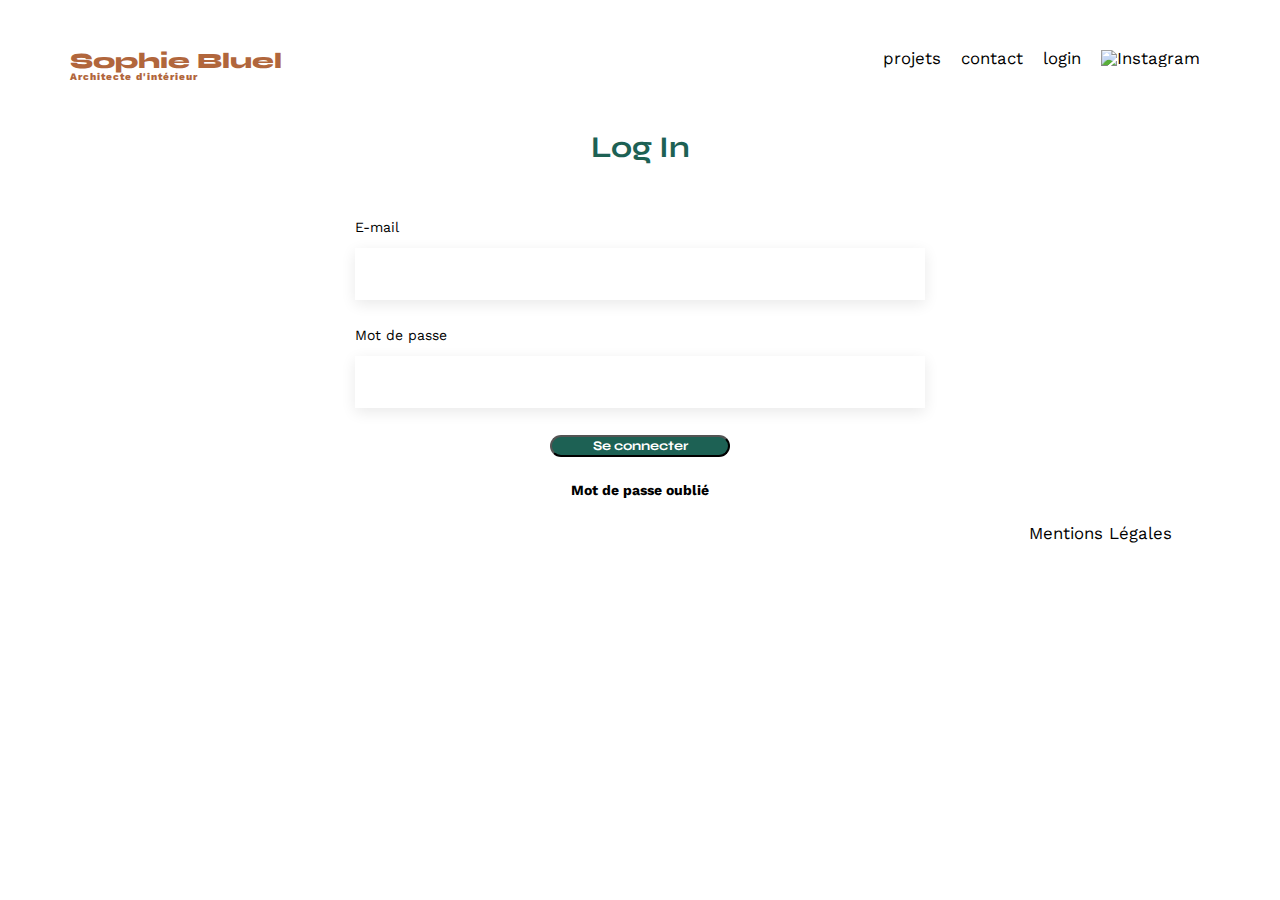
==== FrontEnd/login.html @ f7fe7109 "page de login" ====
<!DOCTYPE html>
<html lang="en">

<head>
    <meta charset="UTF-8">
    <title>Sophie Bluel - Architecte d'intérieur</title>
    <meta name="viewport" content="width=device-width, initial-scale=1.0">
    <link rel="preconnect" href="https://fonts.googleapis.com">
    <link rel="preconnect" href="https://fonts.gstatic.com" crossorigin>
    <link href="https://fonts.googleapis.com/css2?family=Syne:wght@700;800&family=Work+Sans&display=swap"
        rel="stylesheet">
    <meta name="description" content="">
    <link rel="stylesheet" href="./assets/style.css">
</head>

<body>
    <header>
        <h1>Sophie Bluel <span>Architecte d'intérieur</span></h1>
        <nav>
            <ul>
                <li>projets</li>
                <li>contact</li>
                <li>login</li>
                <li><img src="./assets/icons/instagram.png" alt="Instagram"></li>
            </ul>
        </nav>
    </header>
    <main>
        <section id="Log-In">
        <h2>Log In</h2>
        <form action="#" method="post" class="form">

        <label for="email" class="label">E-mail</label>
        <input type="email" class="input" id="email"
        pattern="^[\w-\.]+@([\w-]+\.)+[\w-]{2,4}$" />

        <label for="password" class="label">Mot de passe</label>
        <input type="password" class="input" id="pass" name="password">

        <input type="submit" value="Se connecter">

        <span id="forgotten-password">Mot de passe oublié</span>
    </form>
    </section>
    </main>
    <footer>
		<nav>
			<ul>
				<li>Mentions Légales</li>
			</ul>
		</nav>
	</footer>
</body>

</html>
---- FrontEnd/assets/style.css ----
/* http://meyerweb.com/eric/tools/css/reset/
   v2.0 | 20110126
   License: none (public domain)
*/

html,
body,
div,
span,
applet,
object,
iframe,
h1,
h2,
h3,
h4,
h5,
h6,
p,
blockquote,
pre,
a,
abbr,
acronym,
address,
big,
cite,
code,
del,
dfn,
em,
img,
ins,
kbd,
q,
s,
samp,
small,
strike,
strong,
sub,
sup,
tt,
var,
b,
u,
i,
center,
dl,
dt,
dd,
ol,
ul,
li,
fieldset,
form,
label,
legend,
table,
caption,
tbody,
tfoot,
thead,
tr,
th,
td,
article,
aside,
canvas,
details,
embed,
figure,
figcaption,
footer,
header,
hgroup,
menu,
nav,
output,
ruby,
section,
summary,
time,
mark,
audio,
video {
	margin: 0;
	padding: 0;
	border: 0;
	font-size: 100%;
	font: inherit;
	vertical-align: baseline;
}

/* HTML5 display-role reset for older browsers */
article,
aside,
details,
figcaption,
figure,
footer,
header,
hgroup,
menu,
nav,
section {
	display: block;
}

body {
	line-height: 1;
}

ol,
ul {
	list-style: none;
}

blockquote,
q {
	quotes: none;
}

blockquote:before,
blockquote:after,
q:before,
q:after {
	content: '';
	content: none;
}

table {
	border-collapse: collapse;
	border-spacing: 0;
}

/** end reset css**/
body {
	max-width: 1140px;
	margin: auto;
	font-family: 'Work Sans';
	font-size: 14px;
}

header {
	display: flex;
	justify-content: space-between;
	margin: 50px 0
}

section {
	margin: 50px 0
}

h1 {
	display: flex;
	flex-direction: column;
	font-family: 'Syne';
	font-size: 22px;
	font-weight: 800;
	color: #B1663C
}

h1>span {
	font-family: 'Work Sans';
	font-size: 10px;
	letter-spacing: 0.1em;
	;
}

h2 {
	font-family: 'Syne';
	font-weight: 700;
	font-size: 30px;
	color: #1D6154
}

/* nav menu */

nav ul {
	display: flex;
	align-items: center;
	list-style-type: none;

}

nav li {
	padding: 0 10px;
	font-size: 1.2em;
}

li:hover {
	color: #B1663C;
}


/*intro*/

#introduction {
	display: flex;
	align-items: center;
}

#introduction figure {
	flex: 1
}

#introduction img {
	display: block;
	margin: auto;
	width: 80%;
}

#introduction article {
	flex: 1
}

#introduction h2 {
	margin-bottom: 1em;
}

#introduction p {
	margin-bottom: 0.5em;
}

/*Gallery */
#portfolio h2 {
	text-align: center;
	margin-bottom: 1em;
}

.categories {
	display: flex;
	flex-direction: row;
	justify-content: center;
	align-items: center;
}

.category-item {
	display: flex;
	gap: 10px;
	border: solid 3px;
	border-color: #1D6154;
	border-radius: 100px;
	margin: 10px;
	padding-right: 20px;
	padding-left: 20px;
	padding-top: 5px;
	padding-bottom: 5px;
	color: #1D6154;
}

.category-item:hover {
	color: white;
	background-color: #1D6154;
	cursor: pointer;
}

.active {
	color: white;
	background-color: #1D6154;
}

.gallery {
	width: 100%;
	display: grid;
	grid-template-columns: 1fr 1fr 1fr;
	grid-column-gap: 20px;
	grid-row-gap: 20px;
}

.gallery img {
	width: 100%;

}

/* Contact */

#contact {
	width: 50%;
	margin: auto;
}

#contact>* {
	text-align: center;

}

#contact h2 {
	margin-bottom: 20px;
}

.form {	
	margin-top: 30px;
	display: flex;
	flex-direction: column;
}

.input {
	height: 50px;
	font-size: 1.2em;
	border: none;
	box-shadow: 0px 4px 14px rgba(0, 0, 0, 0.09);
}

.label {
	margin: 2em 0 1em 0;
	text-align: left;
}

#contact textarea {
	border: none;
	box-shadow: 0px 4px 14px rgba(0, 0, 0, 0.09);
}

input[type="submit"] {
	font-family: 'Syne';
	font-weight: 700;
	color: white;
	background-color: #1D6154;
	margin: 2em auto;
	width: 180px;
	text-align: center;
	border-radius: 60px;
}

/* footer */

footer nav ul {
	display: flex;
	justify-content: flex-end;
	margin: 2em
}


/* Log-in*/

#Log-In {
	width: 50%;
	margin: auto;
}

#Log-In h2 {
	text-align: center;
}

#forgotten-password {
	text-align: center;
	font-weight: bold;
}

#forgotten-password:hover {
	text-decoration: underline;
}
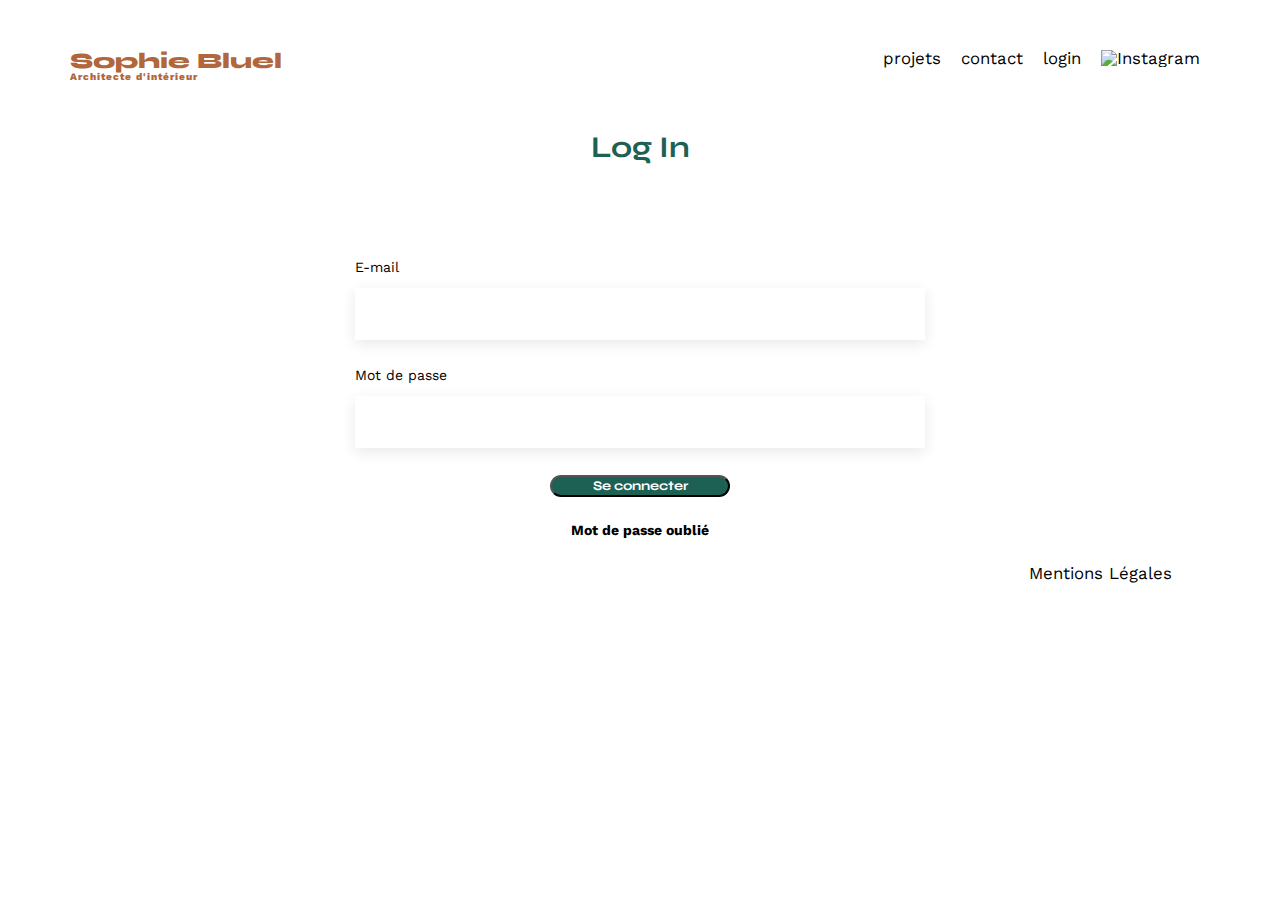
==== commit 07176c6c: "login + comm index" ====
--- a/FrontEnd/login.html
+++ b/FrontEnd/login.html
@@ -10,7 +10,7 @@
     <link href="https://fonts.googleapis.com/css2?family=Syne:wght@700;800&family=Work+Sans&display=swap"
         rel="stylesheet">
     <meta name="description" content="">
-    <link rel="stylesheet" href="./assets/style.css">
+    <link rel="stylesheet" href="./assets/style.css">    
 </head>
 
 <body>
@@ -28,11 +28,13 @@
     <main>
         <section id="Log-In">
         <h2>Log In</h2>
-        <form action="#" method="post" class="form">
+        <div class="error" id="login-error" style="visibility:hidden;">
+            
+        </div>
+        <form action="#" method="post" class="form"  id="connexion">
 
         <label for="email" class="label">E-mail</label>
-        <input type="email" class="input" id="email"
-        pattern="^[\w-\.]+@([\w-]+\.)+[\w-]{2,4}$" />
+        <input type="email" class="input" id="email"/>
 
         <label for="password" class="label">Mot de passe</label>
         <input type="password" class="input" id="pass" name="password">
@@ -50,6 +52,7 @@
 			</ul>
 		</nav>
 	</footer>
+    <script src="login.js"></script>
 </body>
 
 </html>--- a/FrontEnd/assets/style.css
+++ b/FrontEnd/assets/style.css
@@ -175,6 +175,7 @@
 	color: #1D6154
 }
 
+
 /* nav menu */
 
 nav ul {
@@ -351,4 +352,13 @@
 
 #forgotten-password:hover {
 	text-decoration: underline;
+}
+
+#login-error {
+	display: flex;
+	margin-top: 40px;
+	justify-content: center;
+	font-weight: bold;
+	color: red;
+	
 }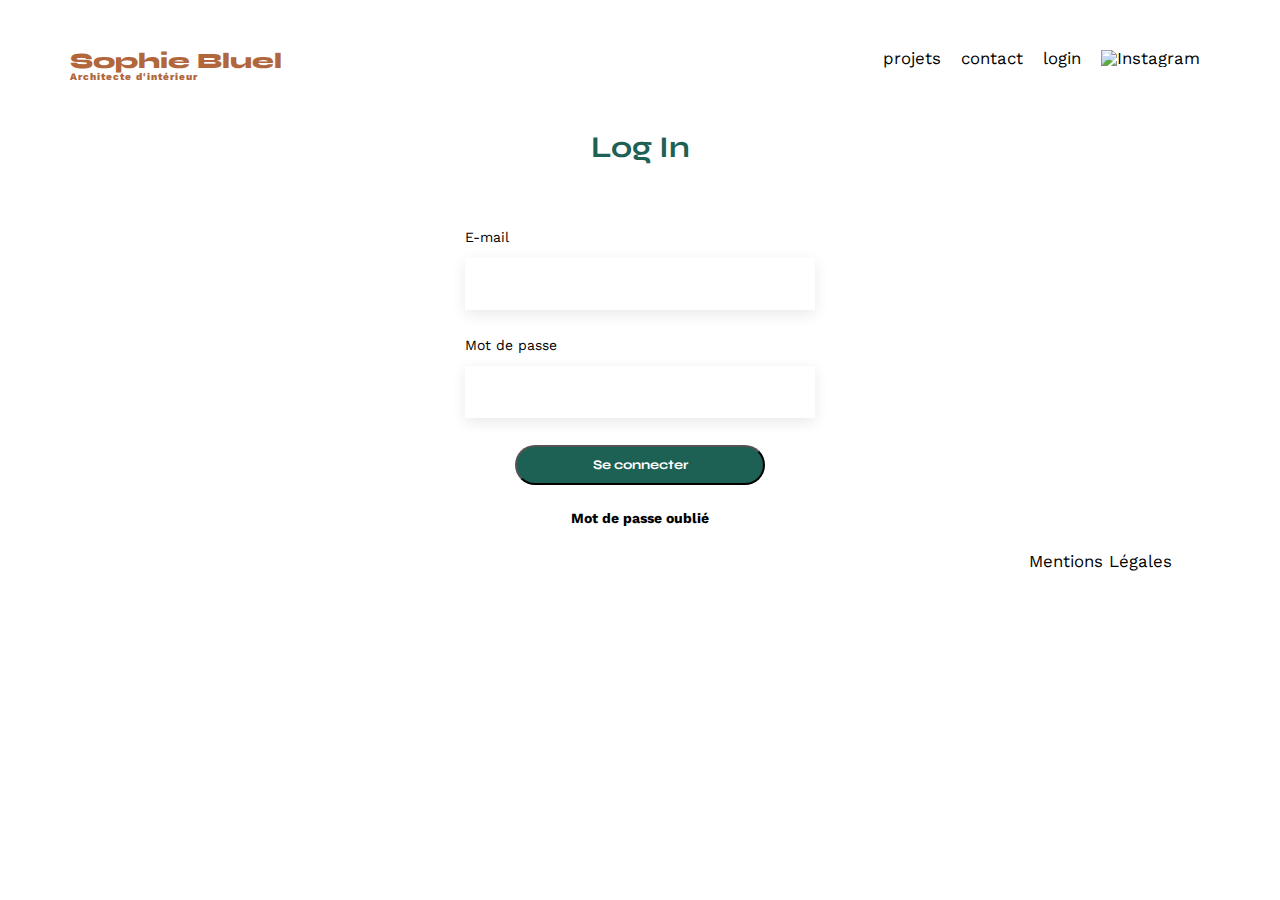
==== commit 8f17409c: "retrait style html" ====
--- a/FrontEnd/login.html
+++ b/FrontEnd/login.html
@@ -20,7 +20,7 @@
             <ul>
                 <li>projets</li>
                 <li>contact</li>
-                <li>login</li>
+				<li id="nav-connexion" ></li>
                 <li><img src="./assets/icons/instagram.png" alt="Instagram"></li>
             </ul>
         </nav>
@@ -28,7 +28,7 @@
     <main>
         <section id="Log-In">
         <h2>Log In</h2>
-        <div class="error" id="login-error" style="visibility:hidden;">
+        <div class="error" id="login-error">
             
         </div>
         <form action="#" method="post" class="form"  id="connexion">
@@ -52,6 +52,7 @@
 			</ul>
 		</nav>
 	</footer>
+	<script src="auth.js"></script>
     <script src="login.js"></script>
 </body>
 
--- a/FrontEnd/assets/style.css
+++ b/FrontEnd/assets/style.css
@@ -175,6 +175,17 @@
 	color: #1D6154
 }
 
+/*header*/
+#bandeau-id {
+	background-color: black;
+	color: white;
+	justify-content: center;
+	padding: 10px;
+}
+
+.white-icone {
+	color: white;
+}
 
 /* nav menu */
 
@@ -192,6 +203,7 @@
 
 li:hover {
 	color: #B1663C;
+	cursor: pointer;
 }
 
 
@@ -200,6 +212,7 @@
 #introduction {
 	display: flex;
 	align-items: center;
+	padding-bottom: 100px;
 }
 
 #introduction figure {
@@ -235,6 +248,8 @@
 	flex-direction: row;
 	justify-content: center;
 	align-items: center;
+	padding-bottom: 40px;
+	font-weight: bold;
 }
 
 .category-item {
@@ -275,11 +290,35 @@
 
 }
 
+/*login gallery*/
+
+.Projets {
+	display: flex;
+	flex-direction: row;
+	align-items: baseline;
+	justify-content: center;
+	
+}
+
+.black-icone {
+	color: black;
+}
+
+#btn-modifier {
+	padding-left: 30px;
+}
+#btn-modifier:hover {
+	cursor: pointer;
+}
+
 /* Contact */
 
 #contact {
+	display: flex;
+	flex-direction: column;
 	width: 50%;
 	margin: auto;
+	align-items: center;
 }
 
 #contact>* {
@@ -291,10 +330,10 @@
 	margin-bottom: 20px;
 }
 
-.form {	
-	margin-top: 30px;
+.form {		
 	display: flex;
 	flex-direction: column;
+	width: 25em;
 }
 
 .input {
@@ -312,6 +351,7 @@
 #contact textarea {
 	border: none;
 	box-shadow: 0px 4px 14px rgba(0, 0, 0, 0.09);
+	height: 10em;
 }
 
 input[type="submit"] {
@@ -320,7 +360,8 @@
 	color: white;
 	background-color: #1D6154;
 	margin: 2em auto;
-	width: 180px;
+	width: 250px;
+	height: 40px;
 	text-align: center;
 	border-radius: 60px;
 }
@@ -337,8 +378,11 @@
 /* Log-in*/
 
 #Log-In {
-	width: 50%;
-	margin: auto;
+	display: flex;
+    flex-direction: column;
+    align-items: center;
+    width: 50%;
+    margin: auto;
 }
 
 #Log-In h2 {
@@ -360,5 +404,110 @@
 	justify-content: center;
 	font-weight: bold;
 	color: red;
+	visibility:hidden;
+}
+
+
+/*modal*/
+
+.modal-container {
+	display: flex;	
+	position: absolute;	
+	height: 45vw;
+	width: 40vw;
+	margin-left:auto;
+	margin-right: auto;
+	top: 34vw;
+	left: 0;
+	right: 0;
+	overflow-x: hidden;
+	overflow-y: scroll;
+}
+
+.modal-wrapper {
+	background-color: white;
+	flex-direction: column;		
+	width: 100%;
+	display: flex;
+	align-items: center;	
+	border: 1px solid #888;
+	border-radius: 10px;
+	padding-left: 80px;
+	padding-right: 80px;
+}
+
+
+
+#js-close-modal {
+	display: flex;
+	flex-direction: row;
+	align-self: end;
+	margin-right: -60px;
+	margin-top: 25px;
+	background-color: white;
+	border: none;
+}
+
+
+/*modal-gallery*/
+
+.modal-gallery {
+	display: flex;
+	flex-direction: column;
+	height: 100%;
+	width: 100%;
+}
+
+#modal-gallery {
+	display: flex;
+	flex-direction: column;
+}
+
+.title-modal {
+	display: flex;
+	align-self: center;
+	font-size: 20px;
+	font-weight: 100;
+	padding-top: 20px;
+	padding-bottom: 18px;
+
+
+}
+
+#modal-works-list {
+	display: flex;
+	flex-direction: row;
+	flex-wrap: wrap;
+	padding: 10px;
+	justify-content:space-between;
+	border-bottom: 1px solid;
+	border-color: #888;
+	padding-bottom: 80px;
 	
-}+
+}
+#modal-works-list img {
+	width: 6em;
+	padding-top: 30px;
+}
+
+
+/*modale-add*/
+#modal-add {
+	display: flex;
+	flex-direction: column;	
+	}
+
+#return {
+	display: flex;
+	align-self: flex-start;
+	border: none;
+	background-color: white;
+	margin-left: -60px;
+	margin-top: -15px;
+}
+
+.disabled {
+	opacity: 0.5;
+}
+
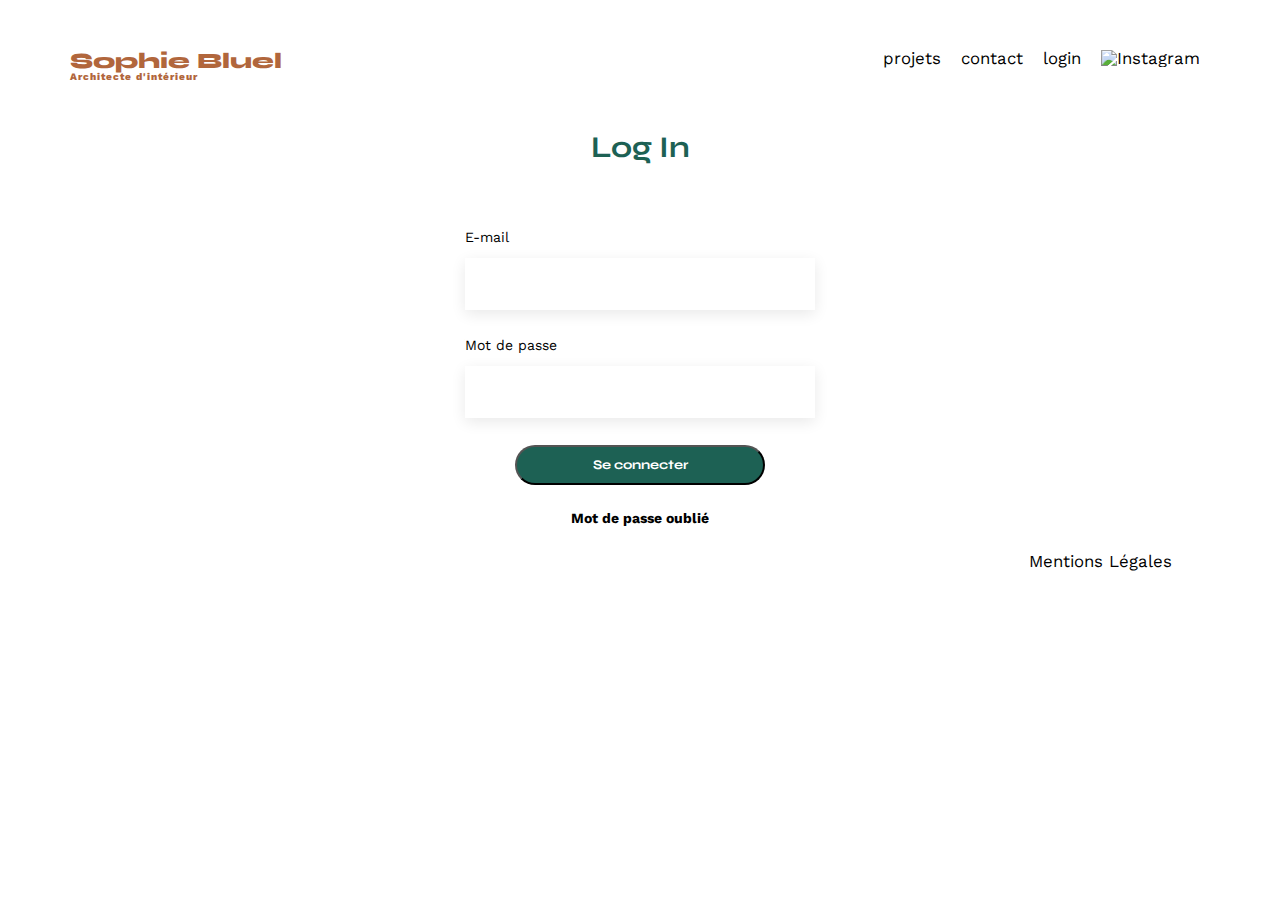
==== commit 3e66beb0: "ctrl k f" ====
--- a/FrontEnd/login.html
+++ b/FrontEnd/login.html
@@ -1,5 +1,5 @@
 <!DOCTYPE html>
-<html lang="en">
+<html lang="fr">
 
 <head>
     <meta charset="UTF-8">
@@ -10,7 +10,7 @@
     <link href="https://fonts.googleapis.com/css2?family=Syne:wght@700;800&family=Work+Sans&display=swap"
         rel="stylesheet">
     <meta name="description" content="">
-    <link rel="stylesheet" href="./assets/style.css">    
+    <link rel="stylesheet" href="./assets/style.css">
 </head>
 
 <body>
@@ -20,39 +20,39 @@
             <ul>
                 <li>projets</li>
                 <li>contact</li>
-				<li id="nav-connexion" ></li>
+                <li id="nav-connexion"></li>
                 <li><img src="./assets/icons/instagram.png" alt="Instagram"></li>
             </ul>
         </nav>
     </header>
     <main>
         <section id="Log-In">
-        <h2>Log In</h2>
-        <div class="error" id="login-error">
-            
-        </div>
-        <form action="#" method="post" class="form"  id="connexion">
+            <h2>Log In</h2>
+            <div class="error" id="login-error">
 
-        <label for="email" class="label">E-mail</label>
-        <input type="email" class="input" id="email"/>
+            </div>
+            <form action="#" method="post" class="form" id="connexion">
 
-        <label for="password" class="label">Mot de passe</label>
-        <input type="password" class="input" id="pass" name="password">
+                <label for="email" class="label">E-mail</label>
+                <input type="email" class="input" id="email">
 
-        <input type="submit" value="Se connecter">
+                <label for="pass" class="label">Mot de passe</label>
+                <input type="password" class="input" id="pass" name="password">
 
-        <span id="forgotten-password">Mot de passe oublié</span>
-    </form>
-    </section>
+                <input type="submit" value="Se connecter">
+
+                <span id="forgotten-password">Mot de passe oublié</span>
+            </form>
+        </section>
     </main>
     <footer>
-		<nav>
-			<ul>
-				<li>Mentions Légales</li>
-			</ul>
-		</nav>
-	</footer>
-	<script src="auth.js"></script>
+        <nav>
+            <ul>
+                <li>Mentions Légales</li>
+            </ul>
+        </nav>
+    </footer>
+    <script src="auth.js"></script>
     <script src="login.js"></script>
 </body>
 
--- a/FrontEnd/assets/style.css
+++ b/FrontEnd/assets/style.css
@@ -285,9 +285,14 @@
 	grid-row-gap: 20px;
 }
 
+.gallery figure {
+	height: 490px;
+}
+
 .gallery img {
 	width: 100%;
-
+	height: inherit;
+	object-fit: scale-down;
 }
 
 /*login gallery*/
@@ -297,20 +302,30 @@
 	flex-direction: row;
 	align-items: baseline;
 	justify-content: center;
-	
+
 }
 
 .black-icone {
 	color: black;
 }
 
+
+
+
 #btn-modifier {
-	padding-left: 30px;
-}
+	padding-left: 10px;
+}
+
 #btn-modifier:hover {
 	cursor: pointer;
 }
 
+#btnModifier {
+	display: flex;
+	flex-direction: row;
+	padding-left: 30px;
+}
+
 /* Contact */
 
 #contact {
@@ -330,7 +345,7 @@
 	margin-bottom: 20px;
 }
 
-.form {		
+.form {
 	display: flex;
 	flex-direction: column;
 	width: 25em;
@@ -355,6 +370,8 @@
 }
 
 input[type="submit"] {
+	display: flex;
+	justify-content: center;
 	font-family: 'Syne';
 	font-weight: 700;
 	color: white;
@@ -366,6 +383,20 @@
 	border-radius: 60px;
 }
 
+.btn-bluel {
+	font-family: 'Syne';
+	font-weight: 700;
+	background-color: lightsteelblue;
+	color: #1D6154;
+	margin: 2em auto;
+	width: 250px;
+	height: 40px;
+	text-align: center;
+	border-radius: 60px;
+	border: none;
+	align-content: center;
+}
+
 /* footer */
 
 footer nav ul {
@@ -379,10 +410,10 @@
 
 #Log-In {
 	display: flex;
-    flex-direction: column;
-    align-items: center;
-    width: 50%;
-    margin: auto;
+	flex-direction: column;
+	align-items: center;
+	width: 50%;
+	margin: auto;
 }
 
 #Log-In h2 {
@@ -398,42 +429,39 @@
 	text-decoration: underline;
 }
 
-#login-error {
-	display: flex;
-	margin-top: 40px;
-	justify-content: center;
-	font-weight: bold;
-	color: red;
-	visibility:hidden;
-}
-
-
 /*modal*/
 
+h3 {
+	display: flex;
+	justify-content: center;
+	font-family: 'Syne';
+	font-weight: 700;
+	font-size: 20px;
+}
+
 .modal-container {
-	display: flex;	
-	position: absolute;	
-	height: 45vw;
-	width: 40vw;
-	margin-left:auto;
+	display: flex;
+	position: absolute;
+	height: 46vw;
+	width: 42vw;
+	margin-left: auto;
 	margin-right: auto;
 	top: 34vw;
 	left: 0;
 	right: 0;
-	overflow-x: hidden;
-	overflow-y: scroll;
 }
 
 .modal-wrapper {
 	background-color: white;
-	flex-direction: column;		
-	width: 100%;
-	display: flex;
-	align-items: center;	
+	flex-direction: column;
+	width: 100%;
+	display: flex;
+	align-items: center;
 	border: 1px solid #888;
 	border-radius: 10px;
 	padding-left: 80px;
 	padding-right: 80px;
+	height: fit-content;
 }
 
 
@@ -451,16 +479,11 @@
 
 /*modal-gallery*/
 
-.modal-gallery {
+#modal-gallery {
 	display: flex;
 	flex-direction: column;
 	height: 100%;
 	width: 100%;
-}
-
-#modal-gallery {
-	display: flex;
-	flex-direction: column;
 }
 
 .title-modal {
@@ -470,8 +493,6 @@
 	font-weight: 100;
 	padding-top: 20px;
 	padding-bottom: 18px;
-
-
 }
 
 #modal-works-list {
@@ -479,24 +500,50 @@
 	flex-direction: row;
 	flex-wrap: wrap;
 	padding: 10px;
-	justify-content:space-between;
 	border-bottom: 1px solid;
 	border-color: #888;
-	padding-bottom: 80px;
-	
-
-}
-#modal-works-list img {
-	width: 6em;
-	padding-top: 30px;
-}
-
+	padding-bottom: 160px;
+	overflow-x: hidden;
+	overflow-y: scroll;
+	max-height: 300px;
+}
+
+.works-corbeille {
+	position: relative;
+	top: 2.4em;
+	left: 4em;
+	width: fit-content;
+	border: none;
+	background-color: black;
+	color: white;
+	padding: 5px;
+	border-radius: 5px;
+}
+
+.works-corbeille i {
+	pointer-events: none;
+}
+
+.figure {
+	width: 5rem;
+	margin: 0.2rem;
+}
+
+.figure-img {
+	width: 100%;
+	height: 7rem;
+	object-fit: cover;
+	margin: inherit;
+}
 
 /*modale-add*/
 #modal-add {
 	display: flex;
-	flex-direction: column;	
-	}
+	flex-direction: column;
+	height: 100%;
+	width: 100%;
+	align-items: center;
+}
 
 #return {
 	display: flex;
@@ -511,3 +558,99 @@
 	opacity: 0.5;
 }
 
+#imageAddModal {
+	max-width: 30vw;
+	max-width: 30vh;
+}
+
+#addTitle {
+	height: 50px;
+	font-size: 1.2em;
+	border: none;
+	box-shadow: 0px 4px 14px rgba(0, 0, 0, 0.09);
+}
+
+#selectCategorie {
+	height: 50px;
+	font-size: 1.2em;
+	border: none;
+	box-shadow: 0px 4px 14px rgba(0, 0, 0, 0.09);
+	margin-bottom: 40px;
+}
+
+#form-modal {
+	display: flex;
+	flex-direction: column;
+	align-items: center;
+	padding-top: 20px;
+	width: 80%;
+
+}
+
+.form-group {
+	display: flex;
+	flex-direction: column;
+	width: 100%;
+	padding-top: 35px;
+}
+
+.labelFormAdd {
+	padding-bottom: 15px;
+	font-size: 15px;
+}
+
+#form-group-file {
+	background-color: aliceblue;
+	border-radius: 10px;
+	display: flex;
+	align-items: center;
+
+}
+
+#form-subgroup-file {
+	display: flex;
+	flex-direction: column;
+	padding-top: 35px;
+	align-items: center;
+}
+
+#addFile {
+	display: flex;
+	align-self: center;
+	padding-top: 20px;
+	visibility: hidden;
+}
+
+.fa-file-image {
+	font-weight: 400;
+	font-size: 100px;
+	display: flex;
+	align-items: center;
+	justify-content: center;
+	position: relative;
+	color: lightsteelblue;
+}
+
+#formBtnDiv {
+	border-top: 1px solid;
+	border-color: #888;
+	width: 100%;
+}
+
+
+#login-error {
+	display: flex;
+	margin-top: 40px;
+	justify-content: center;
+	font-weight: bold;
+	color: red;
+	visibility: hidden;
+}
+
+.error {
+	display: flex;
+	justify-content: center;
+	font-weight: bold;
+	color: red;
+	visibility: hidden;
+}